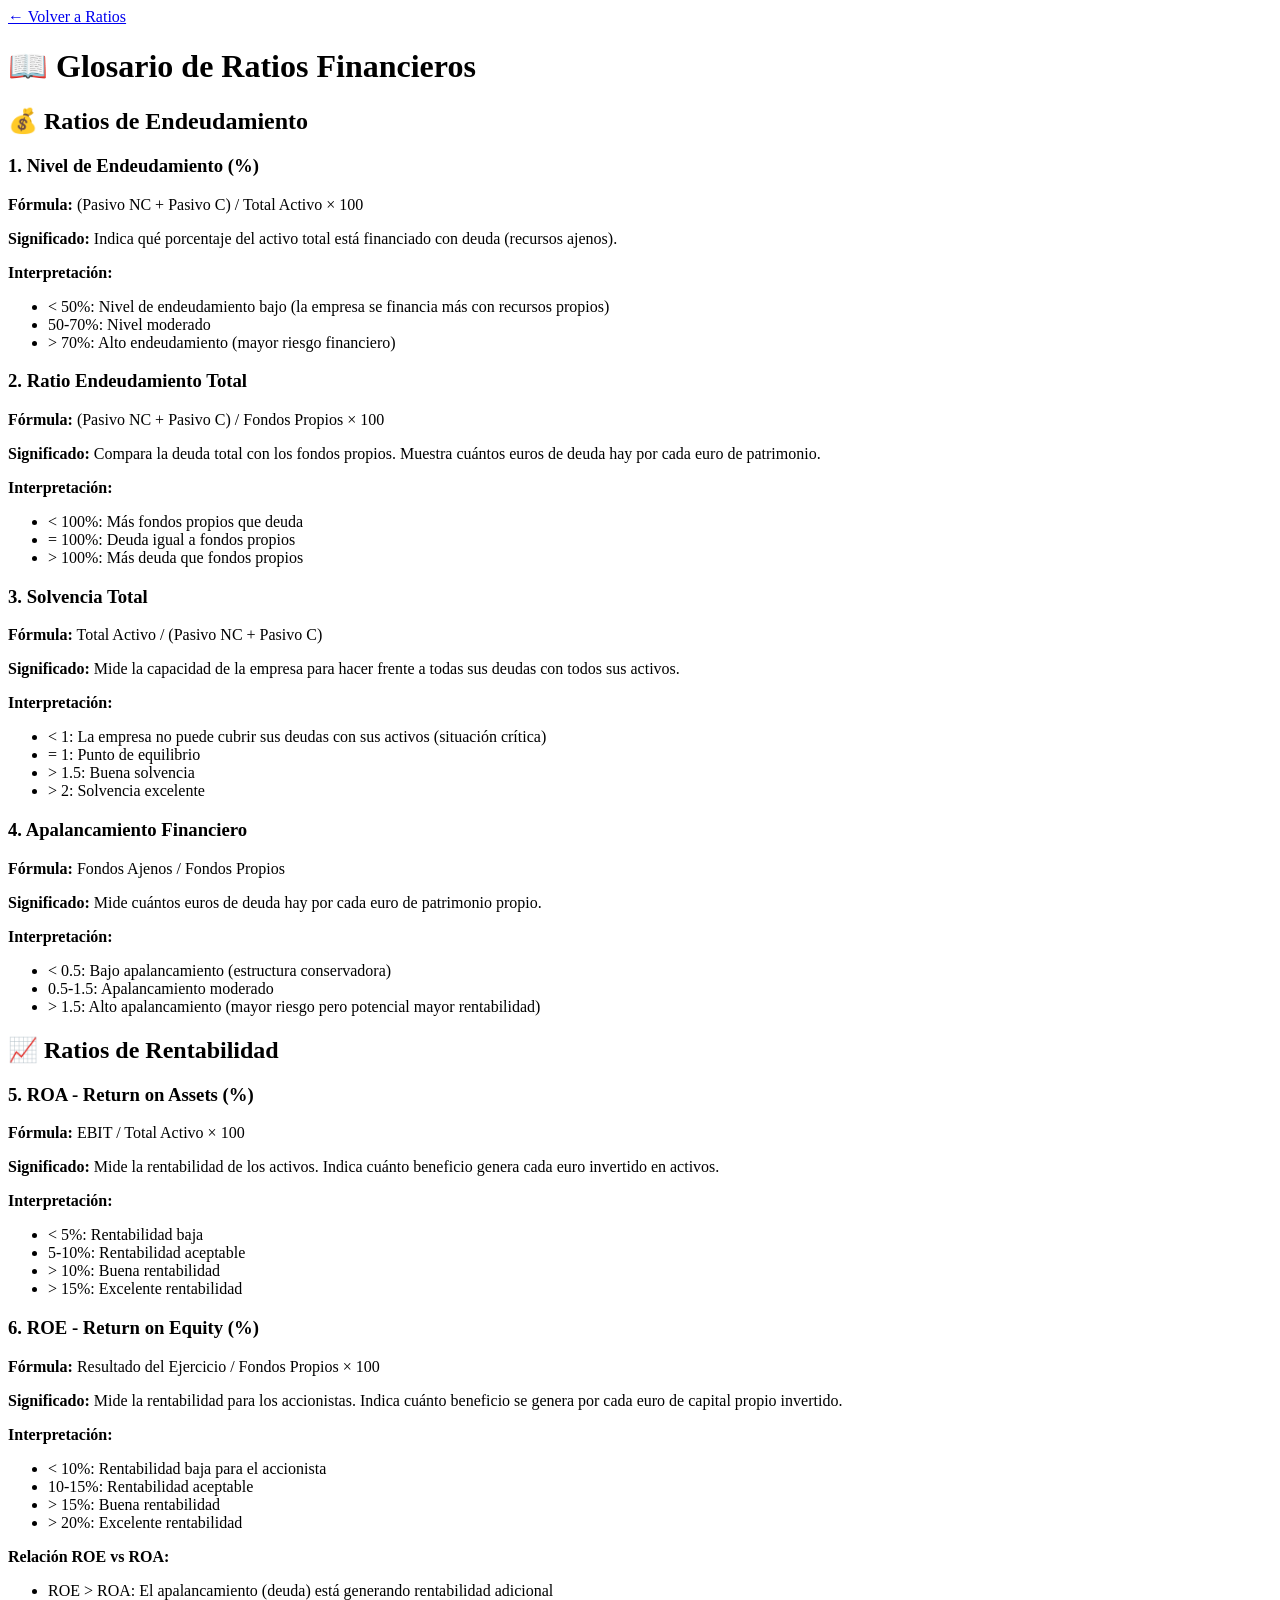
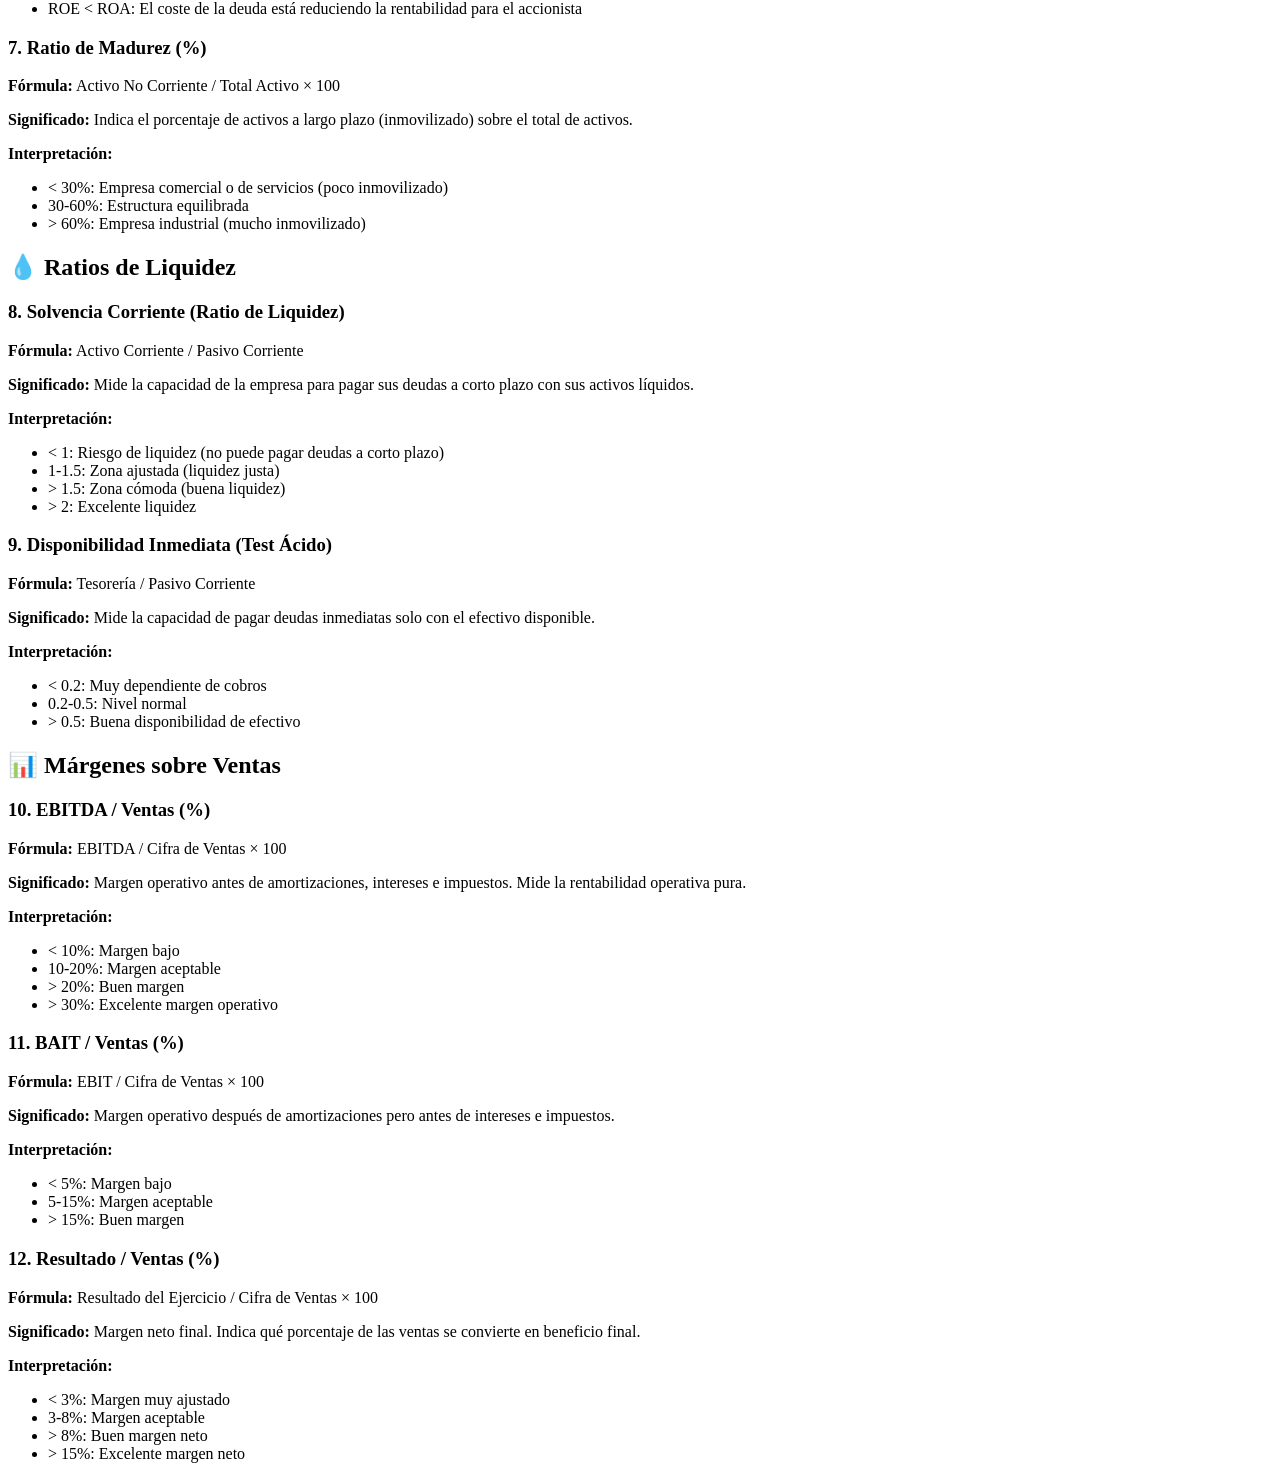
==== templates/glosario.html @ 8366deec "feat: BETTY v4.0 - Correcciones + estilos" ====
<!DOCTYPE html>
<html lang="es">
<head>
    <meta charset="UTF-8">
    <meta name="viewport" content="width=device-width, initial-scale=1.0">
    <title>BETTY - Glosario de Ratios</title>
    <link rel="stylesheet" href="{{ url_for('static', filename='css/style.css') }}">
</head>
<body>
    <div class="container">
        <!-- Header -->
        <header class="main-header">
            <div class="header-content">
                <a href="/ratios" class="back-button">← Volver a Ratios</a>
                <h1>📖 Glosario de Ratios Financieros</h1>
            </div>
        </header>

        <!-- Glosario -->
        <div class="section glosario-container">
            
            <div class="glosario-category">
                <h2>💰 Ratios de Endeudamiento</h2>
                
                <div class="glosario-item">
                    <h3>1. Nivel de Endeudamiento (%)</h3>
                    <p class="formula"><strong>Fórmula:</strong> (Pasivo NC + Pasivo C) / Total Activo × 100</p>
                    <p><strong>Significado:</strong> Indica qué porcentaje del activo total está financiado con deuda (recursos ajenos).</p>
                    <p><strong>Interpretación:</strong></p>
                    <ul>
                        <li>< 50%: Nivel de endeudamiento bajo (la empresa se financia más con recursos propios)</li>
                        <li>50-70%: Nivel moderado</li>
                        <li>> 70%: Alto endeudamiento (mayor riesgo financiero)</li>
                    </ul>
                </div>

                <div class="glosario-item">
                    <h3>2. Ratio Endeudamiento Total</h3>
                    <p class="formula"><strong>Fórmula:</strong> (Pasivo NC + Pasivo C) / Fondos Propios × 100</p>
                    <p><strong>Significado:</strong> Compara la deuda total con los fondos propios. Muestra cuántos euros de deuda hay por cada euro de patrimonio.</p>
                    <p><strong>Interpretación:</strong></p>
                    <ul>
                        <li>< 100%: Más fondos propios que deuda</li>
                        <li>= 100%: Deuda igual a fondos propios</li>
                        <li>> 100%: Más deuda que fondos propios</li>
                    </ul>
                </div>

                <div class="glosario-item">
                    <h3>3. Solvencia Total</h3>
                    <p class="formula"><strong>Fórmula:</strong> Total Activo / (Pasivo NC + Pasivo C)</p>
                    <p><strong>Significado:</strong> Mide la capacidad de la empresa para hacer frente a todas sus deudas con todos sus activos.</p>
                    <p><strong>Interpretación:</strong></p>
                    <ul>
                        <li>< 1: La empresa no puede cubrir sus deudas con sus activos (situación crítica)</li>
                        <li>= 1: Punto de equilibrio</li>
                        <li>> 1.5: Buena solvencia</li>
                        <li>> 2: Solvencia excelente</li>
                    </ul>
                </div>

                <div class="glosario-item">
                    <h3>4. Apalancamiento Financiero</h3>
                    <p class="formula"><strong>Fórmula:</strong> Fondos Ajenos / Fondos Propios</p>
                    <p><strong>Significado:</strong> Mide cuántos euros de deuda hay por cada euro de patrimonio propio.</p>
                    <p><strong>Interpretación:</strong></p>
                    <ul>
                        <li>< 0.5: Bajo apalancamiento (estructura conservadora)</li>
                        <li>0.5-1.5: Apalancamiento moderado</li>
                        <li>> 1.5: Alto apalancamiento (mayor riesgo pero potencial mayor rentabilidad)</li>
                    </ul>
                </div>
            </div>

            <div class="glosario-category">
                <h2>📈 Ratios de Rentabilidad</h2>
                
                <div class="glosario-item">
                    <h3>5. ROA - Return on Assets (%)</h3>
                    <p class="formula"><strong>Fórmula:</strong> EBIT / Total Activo × 100</p>
                    <p><strong>Significado:</strong> Mide la rentabilidad de los activos. Indica cuánto beneficio genera cada euro invertido en activos.</p>
                    <p><strong>Interpretación:</strong></p>
                    <ul>
                        <li>< 5%: Rentabilidad baja</li>
                        <li>5-10%: Rentabilidad aceptable</li>
                        <li>> 10%: Buena rentabilidad</li>
                        <li>> 15%: Excelente rentabilidad</li>
                    </ul>
                </div>

                <div class="glosario-item">
                    <h3>6. ROE - Return on Equity (%)</h3>
                    <p class="formula"><strong>Fórmula:</strong> Resultado del Ejercicio / Fondos Propios × 100</p>
                    <p><strong>Significado:</strong> Mide la rentabilidad para los accionistas. Indica cuánto beneficio se genera por cada euro de capital propio invertido.</p>
                    <p><strong>Interpretación:</strong></p>
                    <ul>
                        <li>< 10%: Rentabilidad baja para el accionista</li>
                        <li>10-15%: Rentabilidad aceptable</li>
                        <li>> 15%: Buena rentabilidad</li>
                        <li>> 20%: Excelente rentabilidad</li>
                    </ul>
                    <p><strong>Relación ROE vs ROA:</strong></p>
                    <ul>
                        <li>ROE > ROA: El apalancamiento (deuda) está generando rentabilidad adicional</li>
                        <li>ROE < ROA: El coste de la deuda está reduciendo la rentabilidad para el accionista</li>
                    </ul>
                </div>

                <div class="glosario-item">
                    <h3>7. Ratio de Madurez (%)</h3>
                    <p class="formula"><strong>Fórmula:</strong> Activo No Corriente / Total Activo × 100</p>
                    <p><strong>Significado:</strong> Indica el porcentaje de activos a largo plazo (inmovilizado) sobre el total de activos.</p>
                    <p><strong>Interpretación:</strong></p>
                    <ul>
                        <li>< 30%: Empresa comercial o de servicios (poco inmovilizado)</li>
                        <li>30-60%: Estructura equilibrada</li>
                        <li>> 60%: Empresa industrial (mucho inmovilizado)</li>
                    </ul>
                </div>
            </div>

            <div class="glosario-category">
                <h2>💧 Ratios de Liquidez</h2>
                
                <div class="glosario-item">
                    <h3>8. Solvencia Corriente (Ratio de Liquidez)</h3>
                    <p class="formula"><strong>Fórmula:</strong> Activo Corriente / Pasivo Corriente</p>
                    <p><strong>Significado:</strong> Mide la capacidad de la empresa para pagar sus deudas a corto plazo con sus activos líquidos.</p>
                    <p><strong>Interpretación:</strong></p>
                    <ul>
                        <li class="danger">< 1: Riesgo de liquidez (no puede pagar deudas a corto plazo)</li>
                        <li class="warning">1-1.5: Zona ajustada (liquidez justa)</li>
                        <li class="success">> 1.5: Zona cómoda (buena liquidez)</li>
                        <li>> 2: Excelente liquidez</li>
                    </ul>
                </div>

                <div class="glosario-item">
                    <h3>9. Disponibilidad Inmediata (Test Ácido)</h3>
                    <p class="formula"><strong>Fórmula:</strong> Tesorería / Pasivo Corriente</p>
                    <p><strong>Significado:</strong> Mide la capacidad de pagar deudas inmediatas solo con el efectivo disponible.</p>
                    <p><strong>Interpretación:</strong></p>
                    <ul>
                        <li>< 0.2: Muy dependiente de cobros</li>
                        <li>0.2-0.5: Nivel normal</li>
                        <li>> 0.5: Buena disponibilidad de efectivo</li>
                    </ul>
                </div>
            </div>

            <div class="glosario-category">
                <h2>📊 Márgenes sobre Ventas</h2>
                
                <div class="glosario-item">
                    <h3>10. EBITDA / Ventas (%)</h3>
                    <p class="formula"><strong>Fórmula:</strong> EBITDA / Cifra de Ventas × 100</p>
                    <p><strong>Significado:</strong> Margen operativo antes de amortizaciones, intereses e impuestos. Mide la rentabilidad operativa pura.</p>
                    <p><strong>Interpretación:</strong></p>
                    <ul>
                        <li>< 10%: Margen bajo</li>
                        <li>10-20%: Margen aceptable</li>
                        <li>> 20%: Buen margen</li>
                        <li>> 30%: Excelente margen operativo</li>
                    </ul>
                </div>

                <div class="glosario-item">
                    <h3>11. BAIT / Ventas (%)</h3>
                    <p class="formula"><strong>Fórmula:</strong> EBIT / Cifra de Ventas × 100</p>
                    <p><strong>Significado:</strong> Margen operativo después de amortizaciones pero antes de intereses e impuestos.</p>
                    <p><strong>Interpretación:</strong></p>
                    <ul>
                        <li>< 5%: Margen bajo</li>
                        <li>5-15%: Margen aceptable</li>
                        <li>> 15%: Buen margen</li>
                    </ul>
                </div>

                <div class="glosario-item">
                    <h3>12. Resultado / Ventas (%)</h3>
                    <p class="formula"><strong>Fórmula:</strong> Resultado del Ejercicio / Cifra de Ventas × 100</p>
                    <p><strong>Significado:</strong> Margen neto final. Indica qué porcentaje de las ventas se convierte en beneficio final.</p>
                    <p><strong>Interpretación:</strong></p>
                    <ul>
                        <li>< 3%: Margen muy ajustado</li>
                        <li>3-8%: Margen aceptable</li>
                        <li>> 8%: Buen margen neto</li>
                        <li>> 15%: Excelente margen neto</li>
                    </ul>
                </div>
            </div>

        </div>
    </div>
</body>
</html>
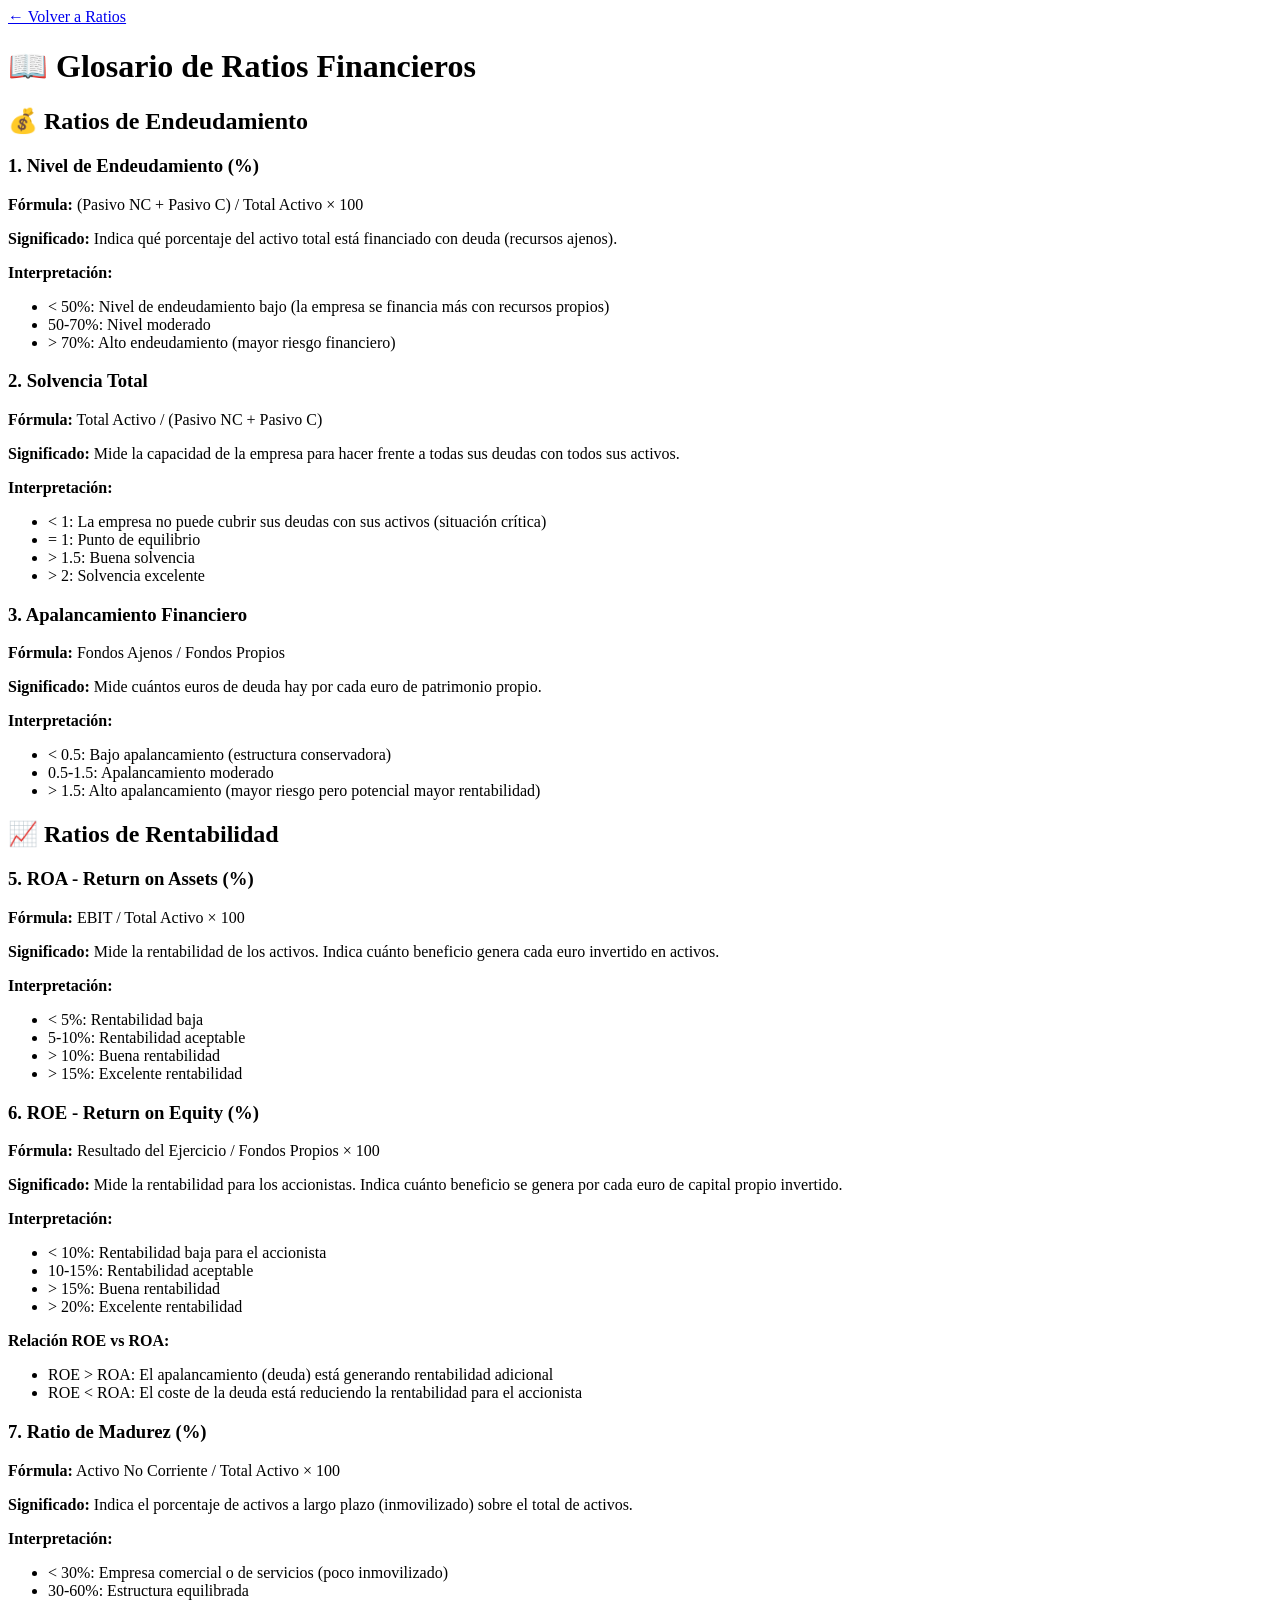
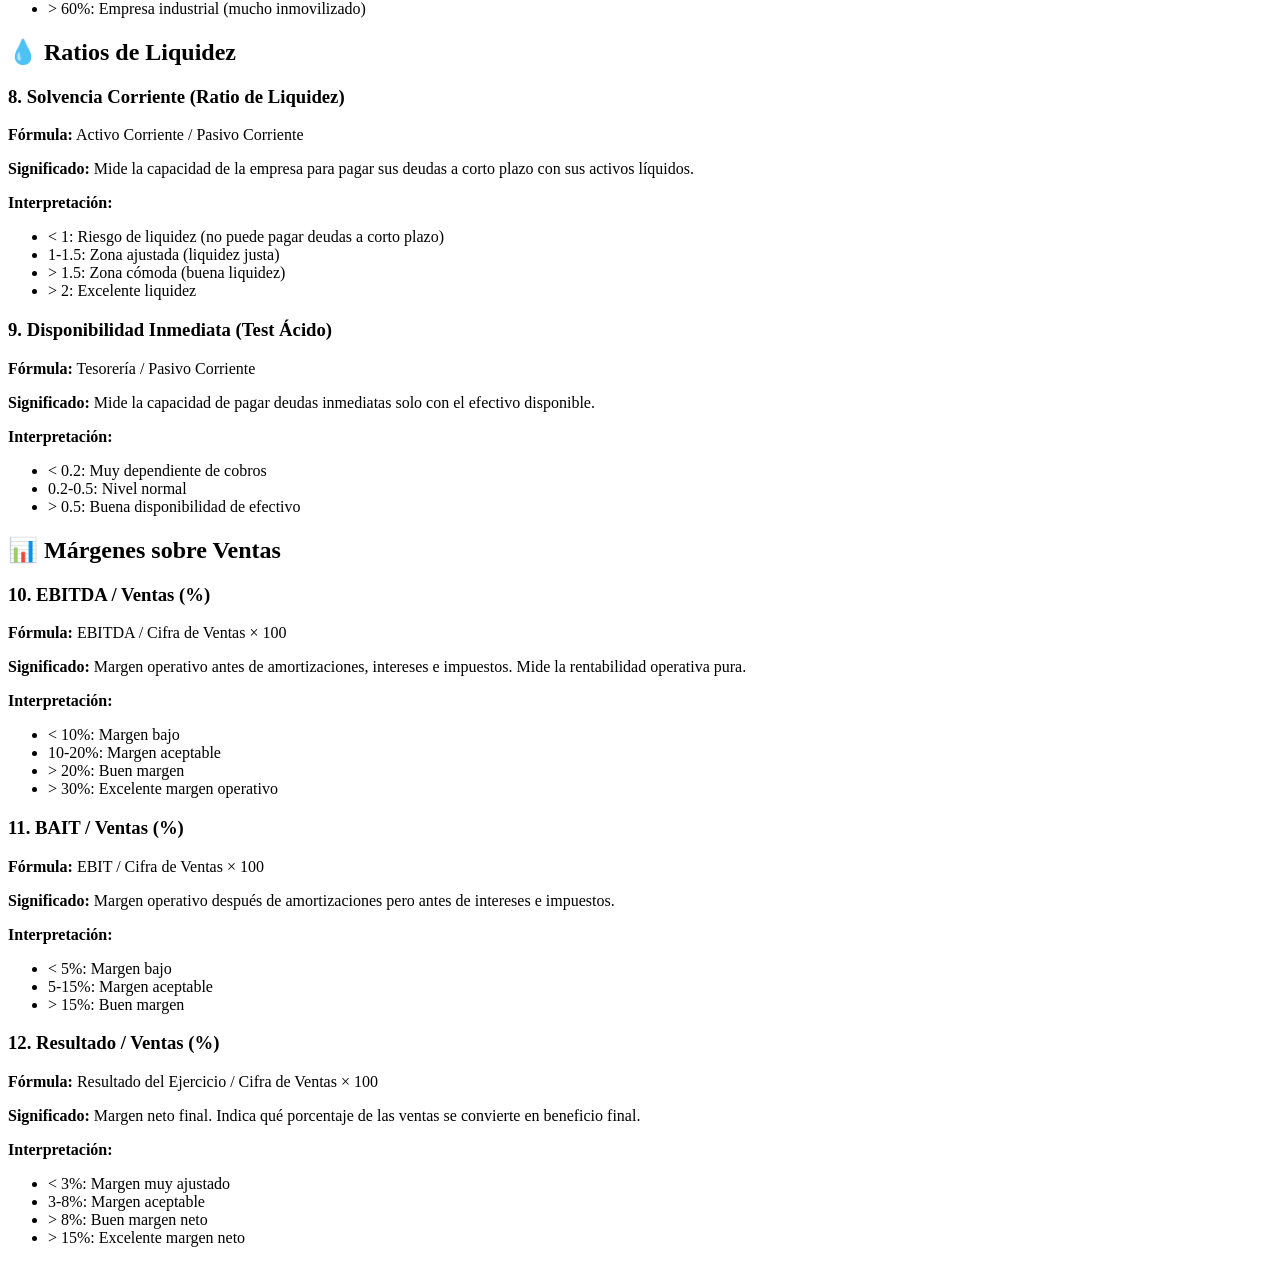
==== commit c48ca7e6: "Elimina Ratio de Endeudamiento Total (redundante con Apalancamiento Financiero)" ====
--- a/templates/glosario.html
+++ b/templates/glosario.html
@@ -35,19 +35,7 @@
                 </div>
 
                 <div class="glosario-item">
-                    <h3>2. Ratio Endeudamiento Total</h3>
-                    <p class="formula"><strong>Fórmula:</strong> (Pasivo NC + Pasivo C) / Fondos Propios × 100</p>
-                    <p><strong>Significado:</strong> Compara la deuda total con los fondos propios. Muestra cuántos euros de deuda hay por cada euro de patrimonio.</p>
-                    <p><strong>Interpretación:</strong></p>
-                    <ul>
-                        <li>< 100%: Más fondos propios que deuda</li>
-                        <li>= 100%: Deuda igual a fondos propios</li>
-                        <li>> 100%: Más deuda que fondos propios</li>
-                    </ul>
-                </div>
-
-                <div class="glosario-item">
-                    <h3>3. Solvencia Total</h3>
+                    <h3>2. Solvencia Total</h3>
                     <p class="formula"><strong>Fórmula:</strong> Total Activo / (Pasivo NC + Pasivo C)</p>
                     <p><strong>Significado:</strong> Mide la capacidad de la empresa para hacer frente a todas sus deudas con todos sus activos.</p>
                     <p><strong>Interpretación:</strong></p>
@@ -60,7 +48,7 @@
                 </div>
 
                 <div class="glosario-item">
-                    <h3>4. Apalancamiento Financiero</h3>
+                    <h3>3. Apalancamiento Financiero</h3>
                     <p class="formula"><strong>Fórmula:</strong> Fondos Ajenos / Fondos Propios</p>
                     <p><strong>Significado:</strong> Mide cuántos euros de deuda hay por cada euro de patrimonio propio.</p>
                     <p><strong>Interpretación:</strong></p>
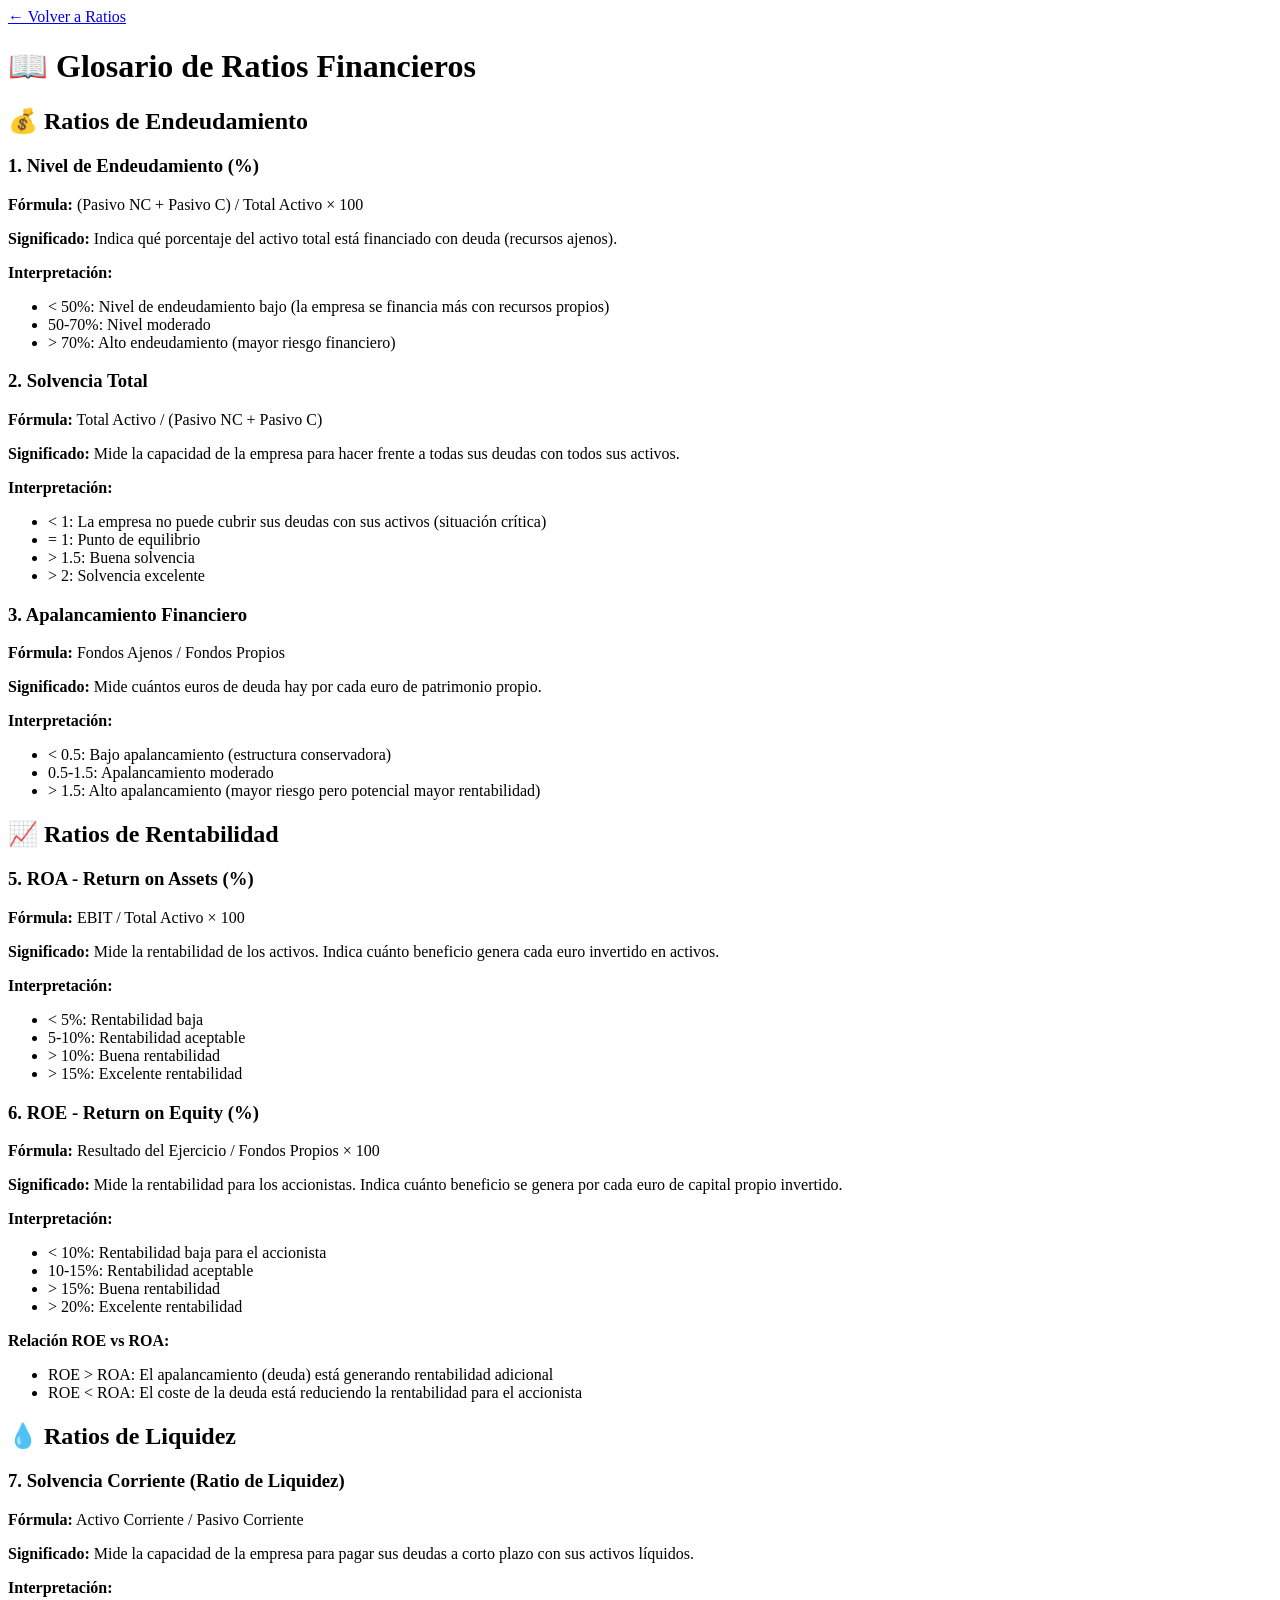
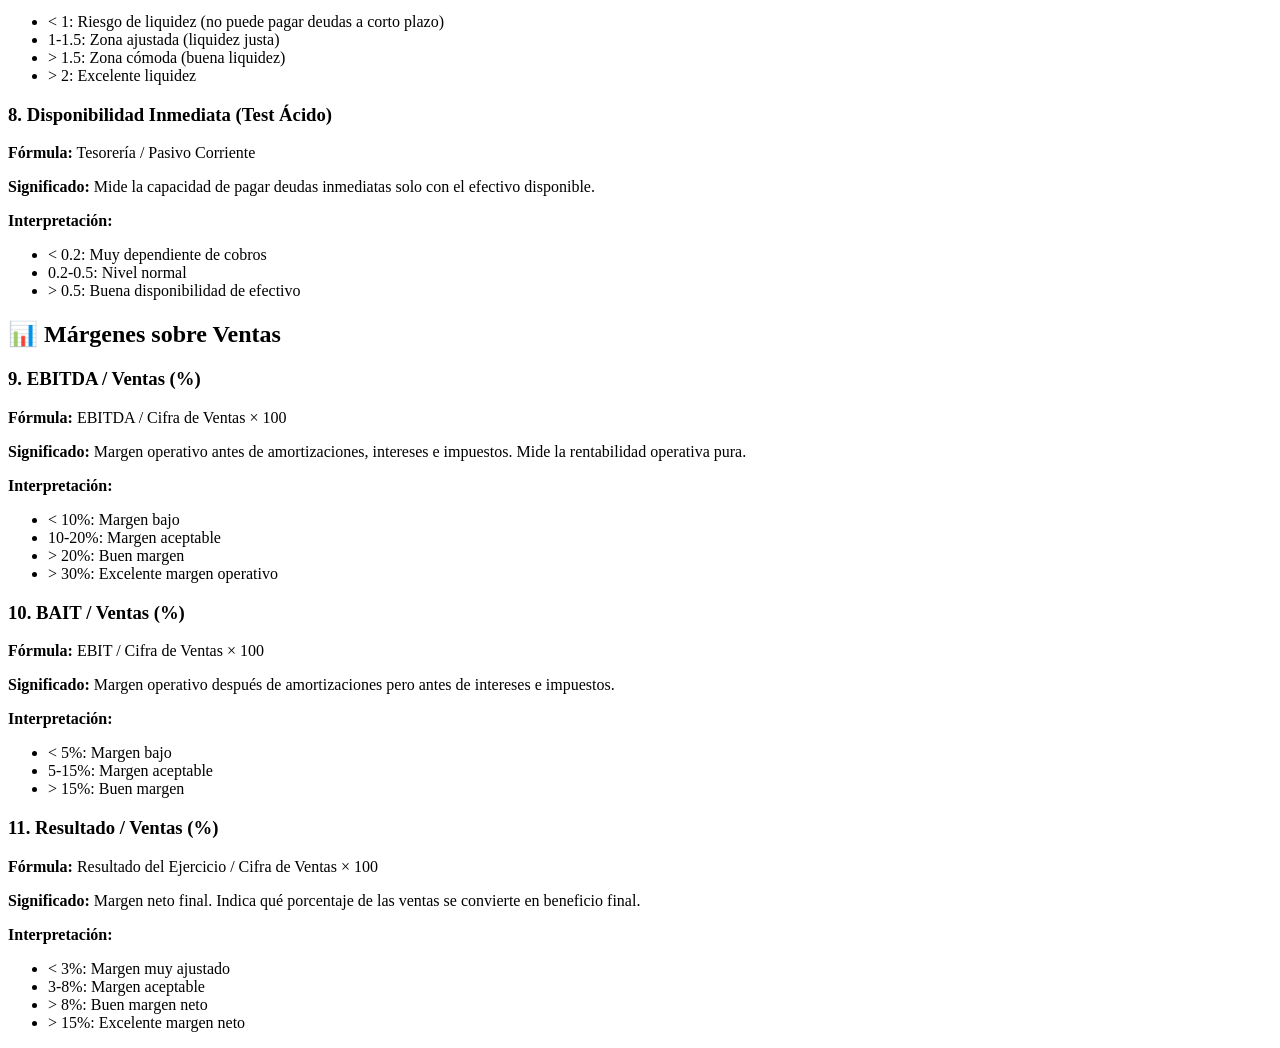
==== commit 5eb138e5: "Elimina Ratio de Madurez de Activos (no aplica al analisis de la startup)" ====
--- a/templates/glosario.html
+++ b/templates/glosario.html
@@ -94,24 +94,13 @@
                     </ul>
                 </div>
 
-                <div class="glosario-item">
-                    <h3>7. Ratio de Madurez (%)</h3>
-                    <p class="formula"><strong>Fórmula:</strong> Activo No Corriente / Total Activo × 100</p>
-                    <p><strong>Significado:</strong> Indica el porcentaje de activos a largo plazo (inmovilizado) sobre el total de activos.</p>
-                    <p><strong>Interpretación:</strong></p>
-                    <ul>
-                        <li>< 30%: Empresa comercial o de servicios (poco inmovilizado)</li>
-                        <li>30-60%: Estructura equilibrada</li>
-                        <li>> 60%: Empresa industrial (mucho inmovilizado)</li>
-                    </ul>
-                </div>
             </div>
 
             <div class="glosario-category">
                 <h2>💧 Ratios de Liquidez</h2>
-                
+
                 <div class="glosario-item">
-                    <h3>8. Solvencia Corriente (Ratio de Liquidez)</h3>
+                    <h3>7. Solvencia Corriente (Ratio de Liquidez)</h3>
                     <p class="formula"><strong>Fórmula:</strong> Activo Corriente / Pasivo Corriente</p>
                     <p><strong>Significado:</strong> Mide la capacidad de la empresa para pagar sus deudas a corto plazo con sus activos líquidos.</p>
                     <p><strong>Interpretación:</strong></p>
@@ -124,7 +113,7 @@
                 </div>
 
                 <div class="glosario-item">
-                    <h3>9. Disponibilidad Inmediata (Test Ácido)</h3>
+                    <h3>8. Disponibilidad Inmediata (Test Ácido)</h3>
                     <p class="formula"><strong>Fórmula:</strong> Tesorería / Pasivo Corriente</p>
                     <p><strong>Significado:</strong> Mide la capacidad de pagar deudas inmediatas solo con el efectivo disponible.</p>
                     <p><strong>Interpretación:</strong></p>
@@ -140,7 +129,7 @@
                 <h2>📊 Márgenes sobre Ventas</h2>
                 
                 <div class="glosario-item">
-                    <h3>10. EBITDA / Ventas (%)</h3>
+                    <h3>9. EBITDA / Ventas (%)</h3>
                     <p class="formula"><strong>Fórmula:</strong> EBITDA / Cifra de Ventas × 100</p>
                     <p><strong>Significado:</strong> Margen operativo antes de amortizaciones, intereses e impuestos. Mide la rentabilidad operativa pura.</p>
                     <p><strong>Interpretación:</strong></p>
@@ -153,7 +142,7 @@
                 </div>
 
                 <div class="glosario-item">
-                    <h3>11. BAIT / Ventas (%)</h3>
+                    <h3>10. BAIT / Ventas (%)</h3>
                     <p class="formula"><strong>Fórmula:</strong> EBIT / Cifra de Ventas × 100</p>
                     <p><strong>Significado:</strong> Margen operativo después de amortizaciones pero antes de intereses e impuestos.</p>
                     <p><strong>Interpretación:</strong></p>
@@ -165,7 +154,7 @@
                 </div>
 
                 <div class="glosario-item">
-                    <h3>12. Resultado / Ventas (%)</h3>
+                    <h3>11. Resultado / Ventas (%)</h3>
                     <p class="formula"><strong>Fórmula:</strong> Resultado del Ejercicio / Cifra de Ventas × 100</p>
                     <p><strong>Significado:</strong> Margen neto final. Indica qué porcentaje de las ventas se convierte en beneficio final.</p>
                     <p><strong>Interpretación:</strong></p>
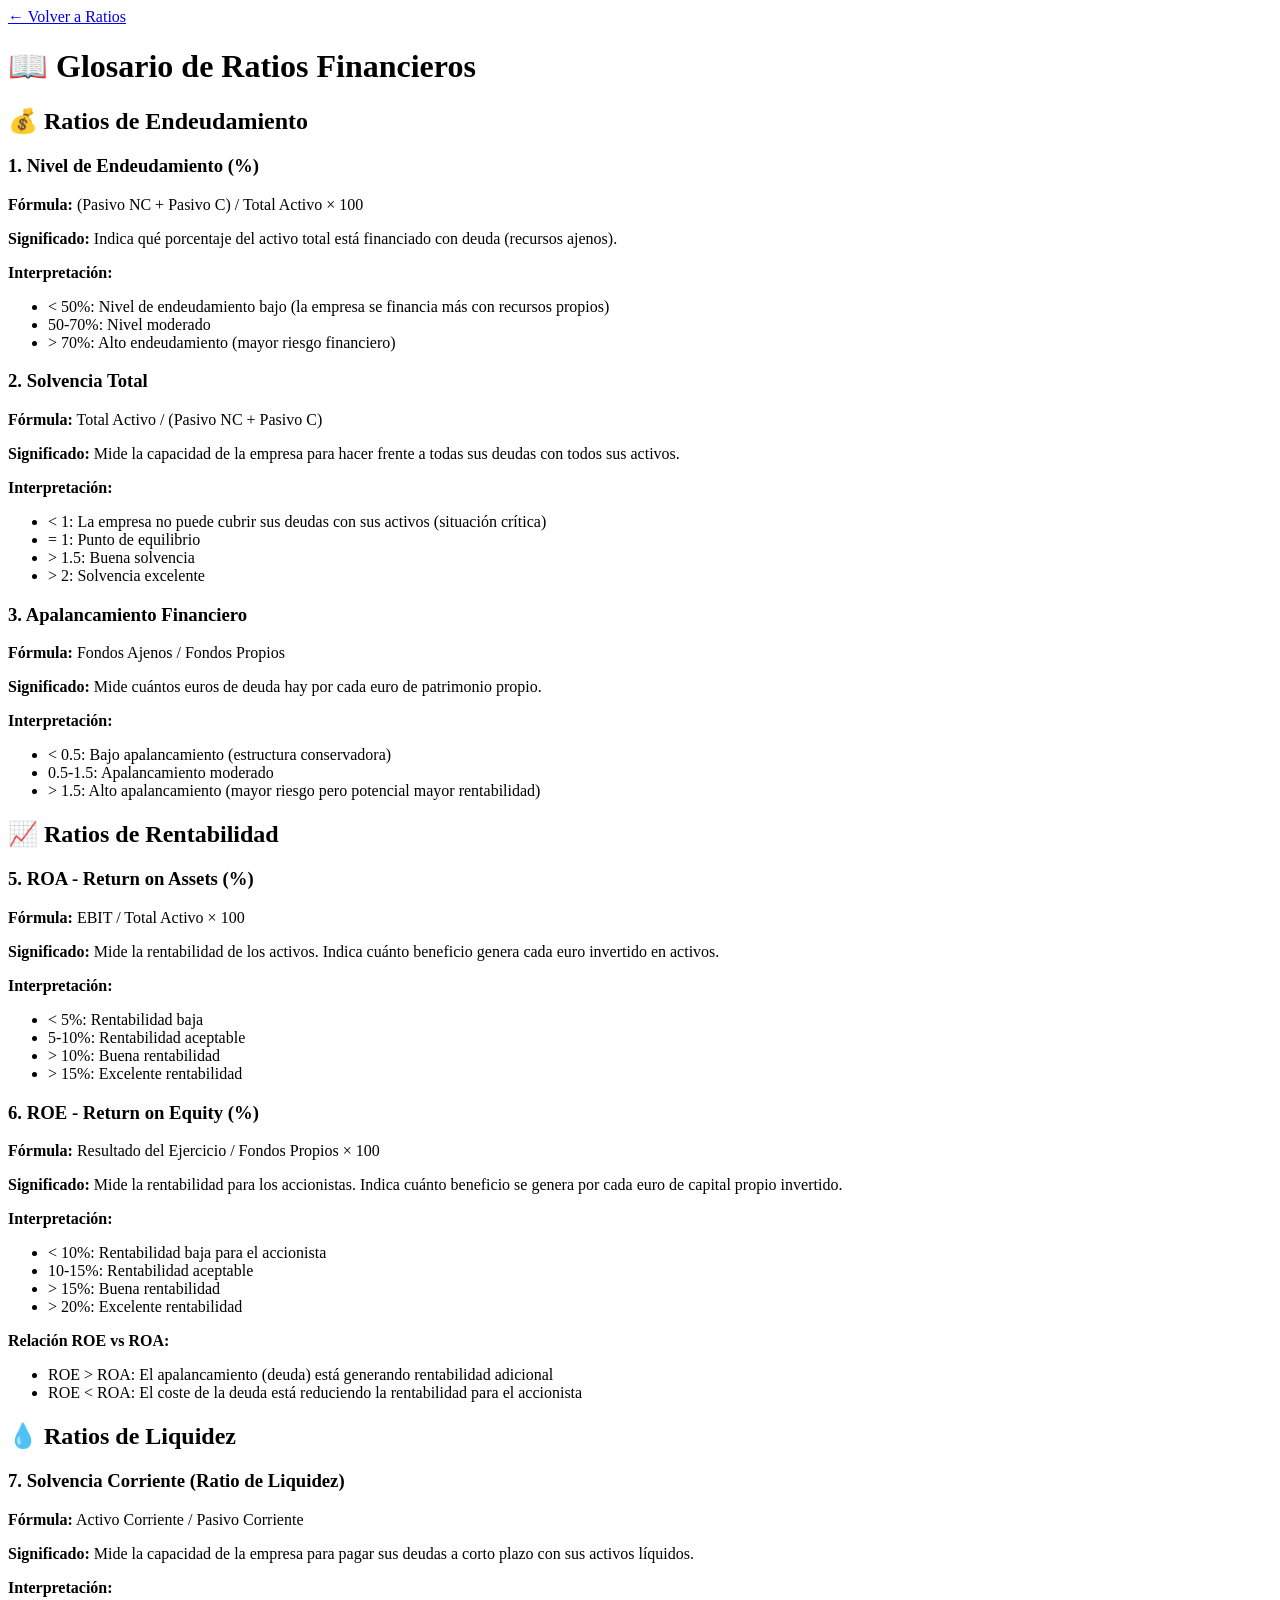
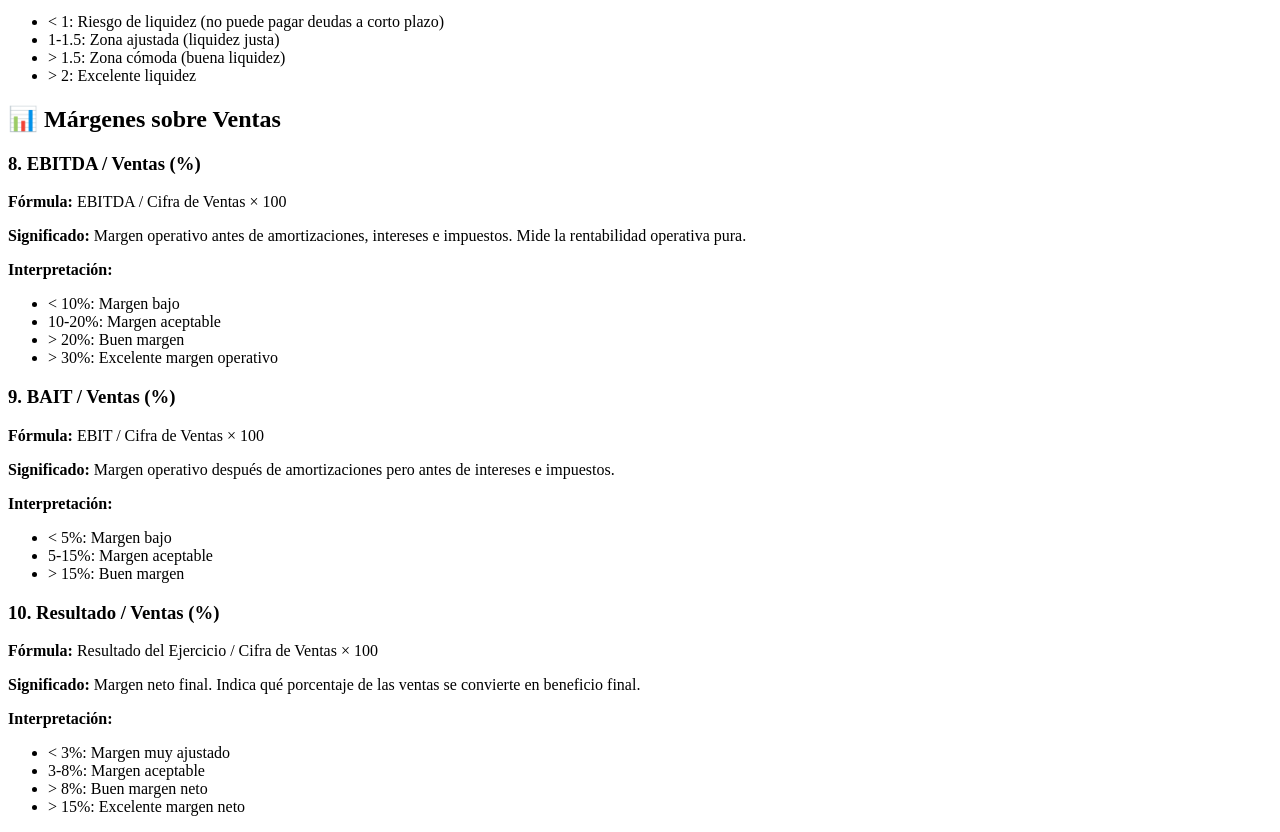
==== commit 9e744be5: "Elimina Disponibilidad Inmediata del glosario y del calculo de ratios" ====
--- a/templates/glosario.html
+++ b/templates/glosario.html
@@ -112,24 +112,13 @@
                     </ul>
                 </div>
 
-                <div class="glosario-item">
-                    <h3>8. Disponibilidad Inmediata (Test Ácido)</h3>
-                    <p class="formula"><strong>Fórmula:</strong> Tesorería / Pasivo Corriente</p>
-                    <p><strong>Significado:</strong> Mide la capacidad de pagar deudas inmediatas solo con el efectivo disponible.</p>
-                    <p><strong>Interpretación:</strong></p>
-                    <ul>
-                        <li>< 0.2: Muy dependiente de cobros</li>
-                        <li>0.2-0.5: Nivel normal</li>
-                        <li>> 0.5: Buena disponibilidad de efectivo</li>
-                    </ul>
-                </div>
             </div>
 
             <div class="glosario-category">
                 <h2>📊 Márgenes sobre Ventas</h2>
-                
+
                 <div class="glosario-item">
-                    <h3>9. EBITDA / Ventas (%)</h3>
+                    <h3>8. EBITDA / Ventas (%)</h3>
                     <p class="formula"><strong>Fórmula:</strong> EBITDA / Cifra de Ventas × 100</p>
                     <p><strong>Significado:</strong> Margen operativo antes de amortizaciones, intereses e impuestos. Mide la rentabilidad operativa pura.</p>
                     <p><strong>Interpretación:</strong></p>
@@ -142,7 +131,7 @@
                 </div>
 
                 <div class="glosario-item">
-                    <h3>10. BAIT / Ventas (%)</h3>
+                    <h3>9. BAIT / Ventas (%)</h3>
                     <p class="formula"><strong>Fórmula:</strong> EBIT / Cifra de Ventas × 100</p>
                     <p><strong>Significado:</strong> Margen operativo después de amortizaciones pero antes de intereses e impuestos.</p>
                     <p><strong>Interpretación:</strong></p>
@@ -154,7 +143,7 @@
                 </div>
 
                 <div class="glosario-item">
-                    <h3>11. Resultado / Ventas (%)</h3>
+                    <h3>10. Resultado / Ventas (%)</h3>
                     <p class="formula"><strong>Fórmula:</strong> Resultado del Ejercicio / Cifra de Ventas × 100</p>
                     <p><strong>Significado:</strong> Margen neto final. Indica qué porcentaje de las ventas se convierte en beneficio final.</p>
                     <p><strong>Interpretación:</strong></p>
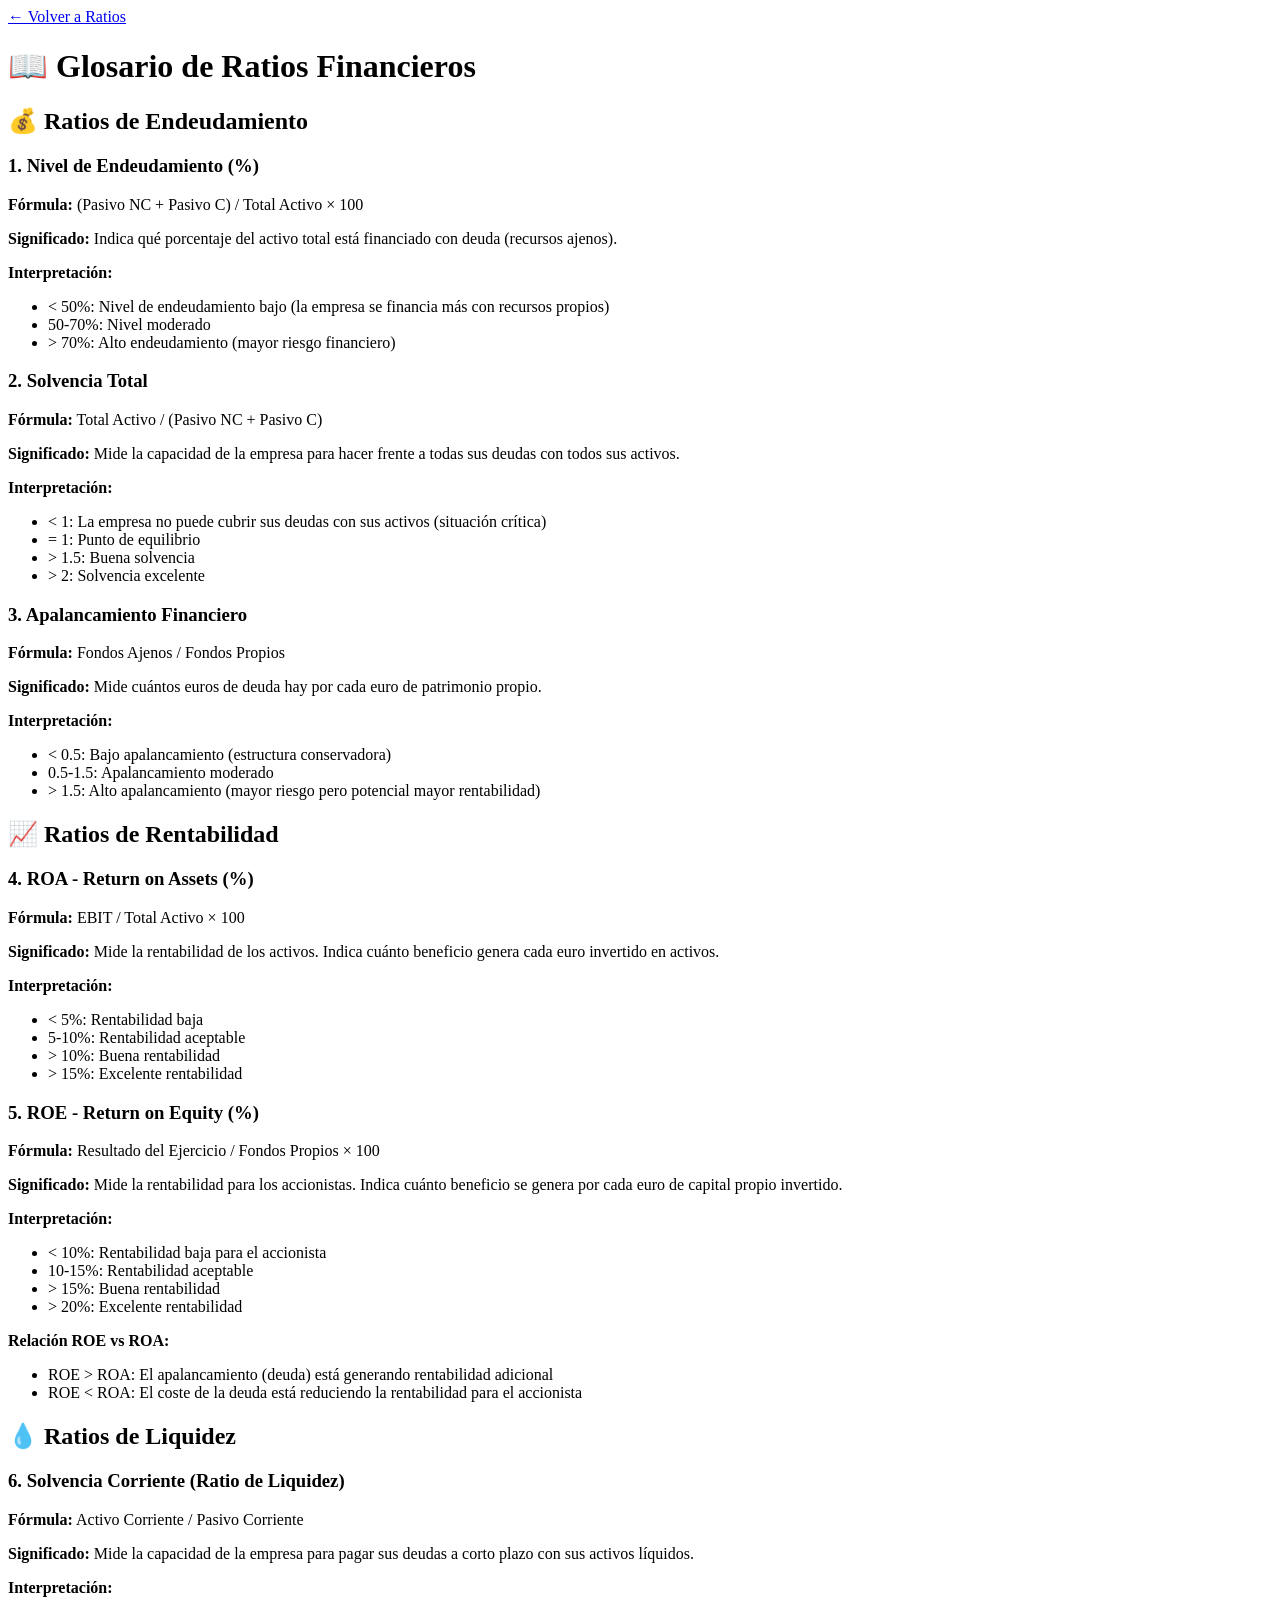
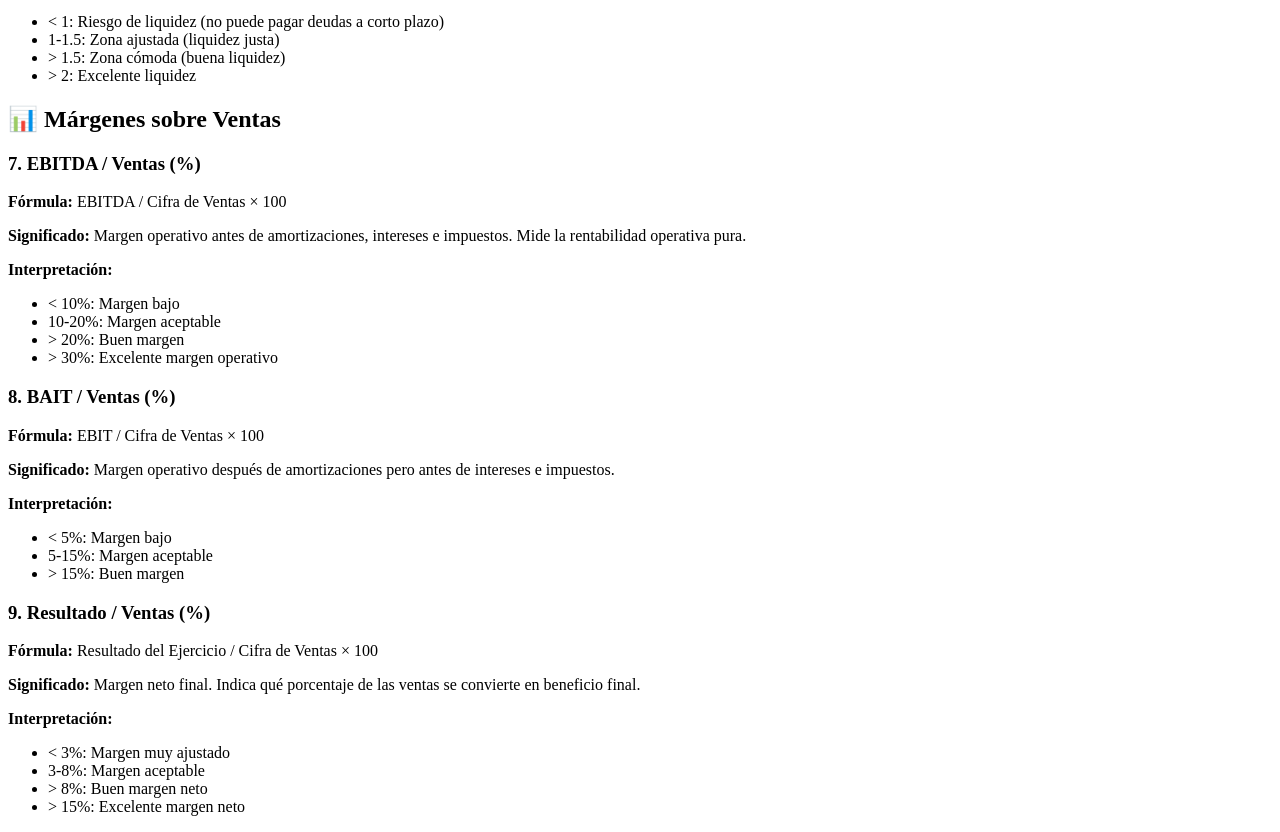
==== commit 0db37fc6: "Corrige conteo a 9 ratios, elimina analisis por sector y arregla numeracion de glosarios Co-Authored" ====
--- a/templates/glosario.html
+++ b/templates/glosario.html
@@ -64,7 +64,7 @@
                 <h2>📈 Ratios de Rentabilidad</h2>
                 
                 <div class="glosario-item">
-                    <h3>5. ROA - Return on Assets (%)</h3>
+                    <h3>4. ROA - Return on Assets (%)</h3>
                     <p class="formula"><strong>Fórmula:</strong> EBIT / Total Activo × 100</p>
                     <p><strong>Significado:</strong> Mide la rentabilidad de los activos. Indica cuánto beneficio genera cada euro invertido en activos.</p>
                     <p><strong>Interpretación:</strong></p>
@@ -77,7 +77,7 @@
                 </div>
 
                 <div class="glosario-item">
-                    <h3>6. ROE - Return on Equity (%)</h3>
+                    <h3>5. ROE - Return on Equity (%)</h3>
                     <p class="formula"><strong>Fórmula:</strong> Resultado del Ejercicio / Fondos Propios × 100</p>
                     <p><strong>Significado:</strong> Mide la rentabilidad para los accionistas. Indica cuánto beneficio se genera por cada euro de capital propio invertido.</p>
                     <p><strong>Interpretación:</strong></p>
@@ -100,7 +100,7 @@
                 <h2>💧 Ratios de Liquidez</h2>
 
                 <div class="glosario-item">
-                    <h3>7. Solvencia Corriente (Ratio de Liquidez)</h3>
+                    <h3>6. Solvencia Corriente (Ratio de Liquidez)</h3>
                     <p class="formula"><strong>Fórmula:</strong> Activo Corriente / Pasivo Corriente</p>
                     <p><strong>Significado:</strong> Mide la capacidad de la empresa para pagar sus deudas a corto plazo con sus activos líquidos.</p>
                     <p><strong>Interpretación:</strong></p>
@@ -118,7 +118,7 @@
                 <h2>📊 Márgenes sobre Ventas</h2>
 
                 <div class="glosario-item">
-                    <h3>8. EBITDA / Ventas (%)</h3>
+                    <h3>7. EBITDA / Ventas (%)</h3>
                     <p class="formula"><strong>Fórmula:</strong> EBITDA / Cifra de Ventas × 100</p>
                     <p><strong>Significado:</strong> Margen operativo antes de amortizaciones, intereses e impuestos. Mide la rentabilidad operativa pura.</p>
                     <p><strong>Interpretación:</strong></p>
@@ -131,7 +131,7 @@
                 </div>
 
                 <div class="glosario-item">
-                    <h3>9. BAIT / Ventas (%)</h3>
+                    <h3>8. BAIT / Ventas (%)</h3>
                     <p class="formula"><strong>Fórmula:</strong> EBIT / Cifra de Ventas × 100</p>
                     <p><strong>Significado:</strong> Margen operativo después de amortizaciones pero antes de intereses e impuestos.</p>
                     <p><strong>Interpretación:</strong></p>
@@ -143,7 +143,7 @@
                 </div>
 
                 <div class="glosario-item">
-                    <h3>10. Resultado / Ventas (%)</h3>
+                    <h3>9. Resultado / Ventas (%)</h3>
                     <p class="formula"><strong>Fórmula:</strong> Resultado del Ejercicio / Cifra de Ventas × 100</p>
                     <p><strong>Significado:</strong> Margen neto final. Indica qué porcentaje de las ventas se convierte en beneficio final.</p>
                     <p><strong>Interpretación:</strong></p>
